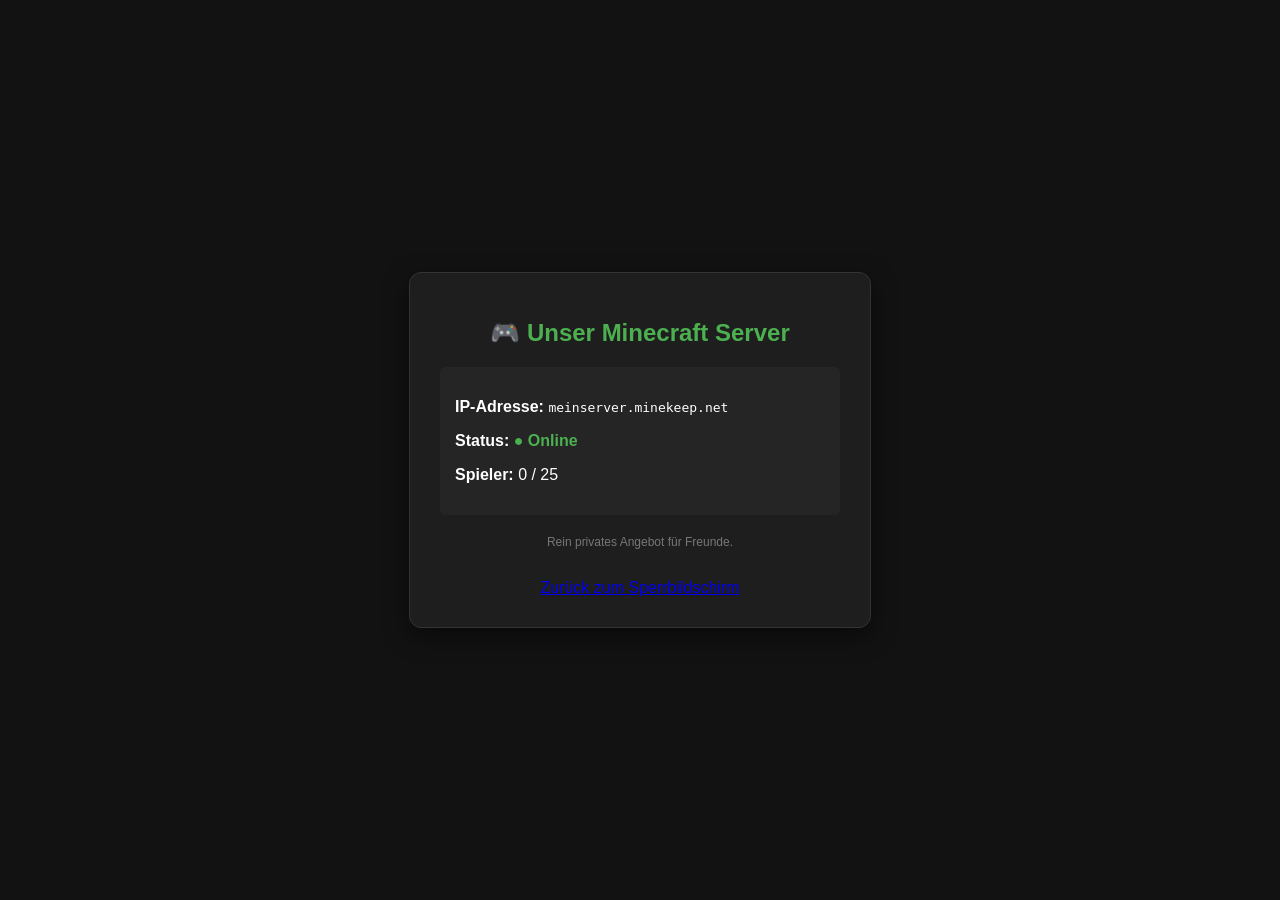
==== home.html @ 8799bc08 "Verschönerungs-Update" ====
<!DOCTYPE html>
<html lang="de">
<head>
    <meta charset="UTF-8">
    <meta name="viewport" content="width=device-width, initial-scale=1.0">
    <title>Minecraft Server Status</title>
    
    <style>
        body {
            margin: 0;
            padding: 0;
            font-family: 'Segoe UI', Tahoma, Geneva, Verdana, sans-serif;
            background: #121212;
            color: #ffffff;
            display: flex;
            justify-content: center;
            align-items: center;
            height: 100vh;
        }
        .container {
            background: #1e1e1e;
            padding: 30px;
            border-radius: 12px;
            box-shadow: 0 8px 24px rgba(0,0,0,0.5);
            text-align: center;
            max-width: 400px;
            width: 90%;
            border: 1px solid #333;
        }
        h1 { color: #4caf50; margin-bottom: 20px; font-size: 24px; }

        .status-box { background: #252525; padding: 15px; border-radius: 6px; margin-top: 15px; text-align: left; }
        .online { color: #4caf50; font-weight: bold; }
    </style>
</head>
<body>
    <div id="content" class="container">
        <h1>🎮 Unser Minecraft Server</h1>
        <div class="status-box">
            <p><strong>IP-Adresse:</strong> <code>meinserver.minekeep.net</code></p>
            <p><strong>Status:</strong> <span class="online">● Online</span></p>
            <p><strong>Spieler:</strong> 0 / 25</p>
        </div>
        <p style="font-size: 12px; color: #777; margin-top: 20px;">Rein privates Angebot für Freunde.</p>
        <br>
        <a href="index.html">Zurück zum Sperrbildschirm</a>
    </div>
</body>
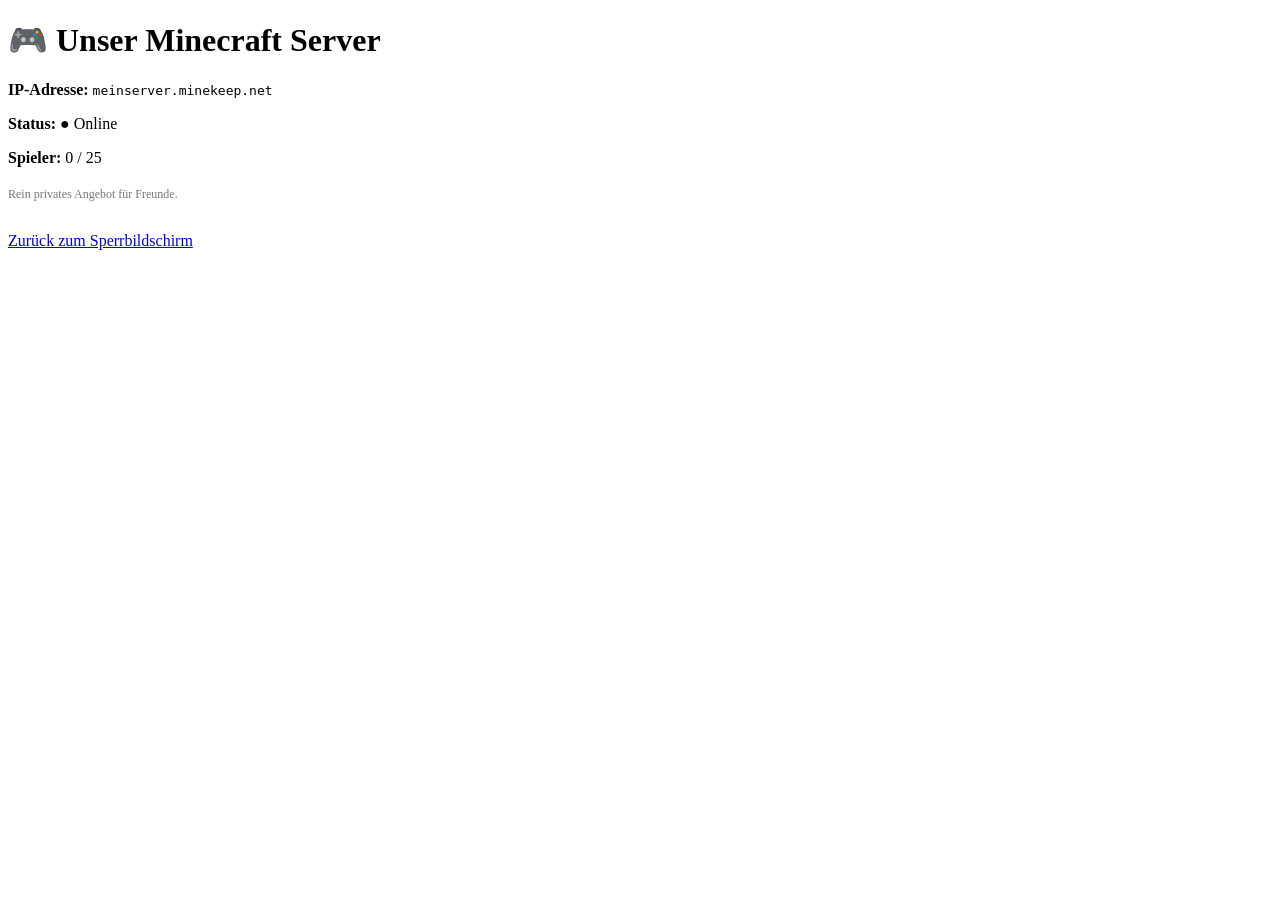
==== commit 7e9edadc: "style fix" ====
--- a/home.html
+++ b/home.html
@@ -4,34 +4,6 @@
     <meta charset="UTF-8">
     <meta name="viewport" content="width=device-width, initial-scale=1.0">
     <title>Minecraft Server Status</title>
-    
-    <style>
-        body {
-            margin: 0;
-            padding: 0;
-            font-family: 'Segoe UI', Tahoma, Geneva, Verdana, sans-serif;
-            background: #121212;
-            color: #ffffff;
-            display: flex;
-            justify-content: center;
-            align-items: center;
-            height: 100vh;
-        }
-        .container {
-            background: #1e1e1e;
-            padding: 30px;
-            border-radius: 12px;
-            box-shadow: 0 8px 24px rgba(0,0,0,0.5);
-            text-align: center;
-            max-width: 400px;
-            width: 90%;
-            border: 1px solid #333;
-        }
-        h1 { color: #4caf50; margin-bottom: 20px; font-size: 24px; }
-
-        .status-box { background: #252525; padding: 15px; border-radius: 6px; margin-top: 15px; text-align: left; }
-        .online { color: #4caf50; font-weight: bold; }
-    </style>
 </head>
 <body>
     <div id="content" class="container">
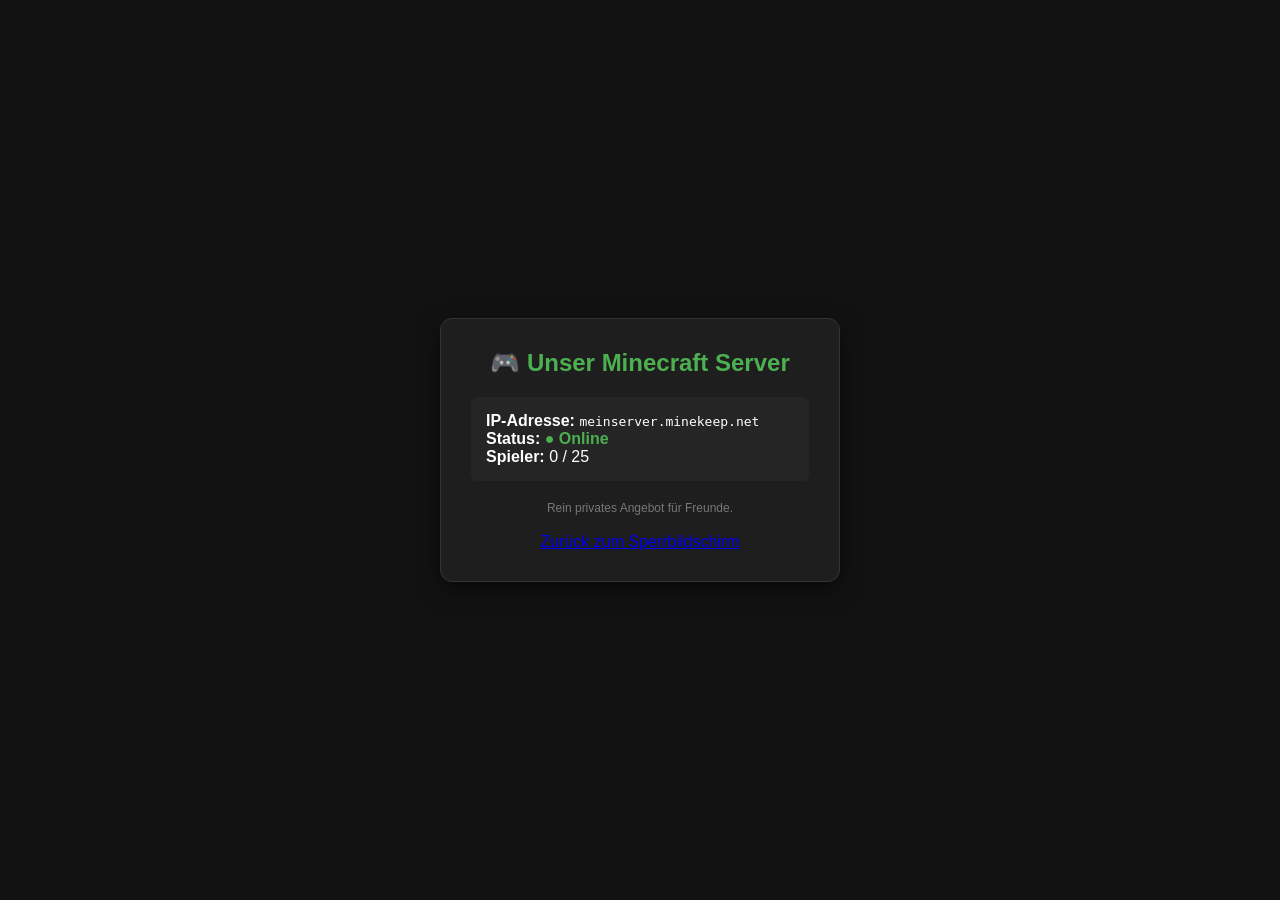
==== commit e3069c4d: "Homepage styled" ====
--- a/home.html
+++ b/home.html
@@ -4,6 +4,7 @@
     <meta charset="UTF-8">
     <meta name="viewport" content="width=device-width, initial-scale=1.0">
     <title>Minecraft Server Status</title>
+    <link rel="stylesheet" href="style.css">
 </head>
 <body>
     <div id="content" class="container">
--- a/style.css
+++ b/style.css
@@ -0,0 +1,140 @@
+
+
+body {
+  margin: 0;
+  padding: 0;
+  font-family: 'Segoe UI', Tahoma, Geneva, Verdana, sans-serif;
+  background: #121212;
+  color: #ffffff;
+  display: flex;
+  justify-content: center;
+  align-items: center;
+  height: 100vh;
+}
+
+.container {
+  background: #1e1e1e;
+  padding: 30px;
+  border-radius: 12px;
+  box-shadow: 0 8px 24px rgba(0,0,0,0.5);
+  text-align: center;
+  max-width: 400px;
+  width: 90%;
+  border: 1px solid #333;
+}
+
+h1 { color: #4caf50; margin-bottom: 20px; font-size: 24px; }
+
+.status-box { background: #252525; padding: 15px; border-radius: 6px; margin-top: 15px; text-align: left; }
+.online { color: #4caf50; font-weight: bold; }
+
+
+
+body {
+    margin: 0;
+}
+
+.seitenleiste {
+    font-family: Arial, Helvetica, sans-serif;
+    font-size: 50px;
+
+}
+
+* {
+  box-sizing: border-box;
+  margin: 0;
+  padding: 0;
+}
+
+html, body {
+  height: 100%;
+}
+
+.layout-container {
+  display: flex;
+  min-height: 100vh; /* Füllt die volle Bildschirmhöhe aus */
+  width: 100%;
+}
+
+.sidebar {
+  font-family: Arial, Helvetica, sans-serif;
+  width: 500px; /* Feste Breite der Seitenleiste */
+  background-color: #181a20;
+  color: #d0d4d8;
+  display: flex;
+  flex-direction: column;
+  padding: 20px;
+  gap: 10px;
+}
+
+.sidebar-box {
+  background-color: #34495e; /* Etwas helleres Blau als Kasten */
+  border-radius: 8px;        /* Abgerundete Ecken */
+  padding: 15px;
+  display: flex;
+  flex-direction: column;    /* Links untereinander */
+  gap: 10px;                 /* Abstand zwischen den Links */
+  border: 1px solid #4f6f8f; /* Optional: Feiner Rahmen */
+}
+
+.sidebar-title {
+  font-size: 1.4rem;
+  margin-bottom: 20px;
+  font-family: sans-serif;
+  text-align: center;     /* Optional: Überschrift zentrieren */
+}
+
+.sidebar-box a {
+  color: white;
+  text-decoration: none;
+  padding: 10px;
+  border-radius: 4px;
+  font-family: sans-serif;
+}
+
+.sidebar-box a:hover {
+  background-color: #1abc9c; /* Schicker Hover-Effekt (z.B. Türkis) */
+}
+
+.sidebar-footer {
+  margin-top: auto;       /* Drückt dieses Element magisch ganz nach unten */
+  text-align: center;     /* Zentriert den Text horizontal */
+  font-size: 0.75rem;     /* Kleine Schriftgröße */
+  color: #bdc3c7;         /* Etwas helleres Grau für dezente Optik */
+  font-family: sans-serif;
+  padding-top: 20px;
+}
+
+
+
+
+
+
+.main-content {
+  flex-grow: 1;           /* Nimmt weiterhin den restlichen Platz neben der Sidebar ein */
+  position: relative;     /* Wichtig: Erlaubt absolute Positionierung für Text und Bild darin */
+  overflow: hidden;       /* Verhindert, dass das Bild über den Rand hinausragt */
+  height: 100vh;          /* Zwingt den Hauptinhalt exakt auf Bildschirmhöhe */
+}
+
+.bg-image {
+  width: 100%;
+  height: 100%;
+  object-fit: cover;      /* Bild füllt den Bereich perfekt aus, ohne gestaucht zu werden */
+  object-position: center;/* Bild wird mittig ausgerichtet */
+}
+
+.text-overlay {
+  position: absolute;
+  bottom: 20px;           /* Abstand von unten */
+  right: 20px;            /* Geändert: Abstand von RECHTS */
+  color: white;           /* Textfarbe */
+  font-size: 0.85rem;     /* Kleine Schriftgröße */
+  font-family: sans-serif;
+  
+  /* Textausrichtung nach rechts (falls der Text mehrzeilig wird) */
+  text-align: right; 
+  
+  /* Textschatten für bessere Lesbarkeit auf dem Bild */
+  text-shadow: 1px 1px 4px rgba(0, 0, 0, 0.7); 
+}
